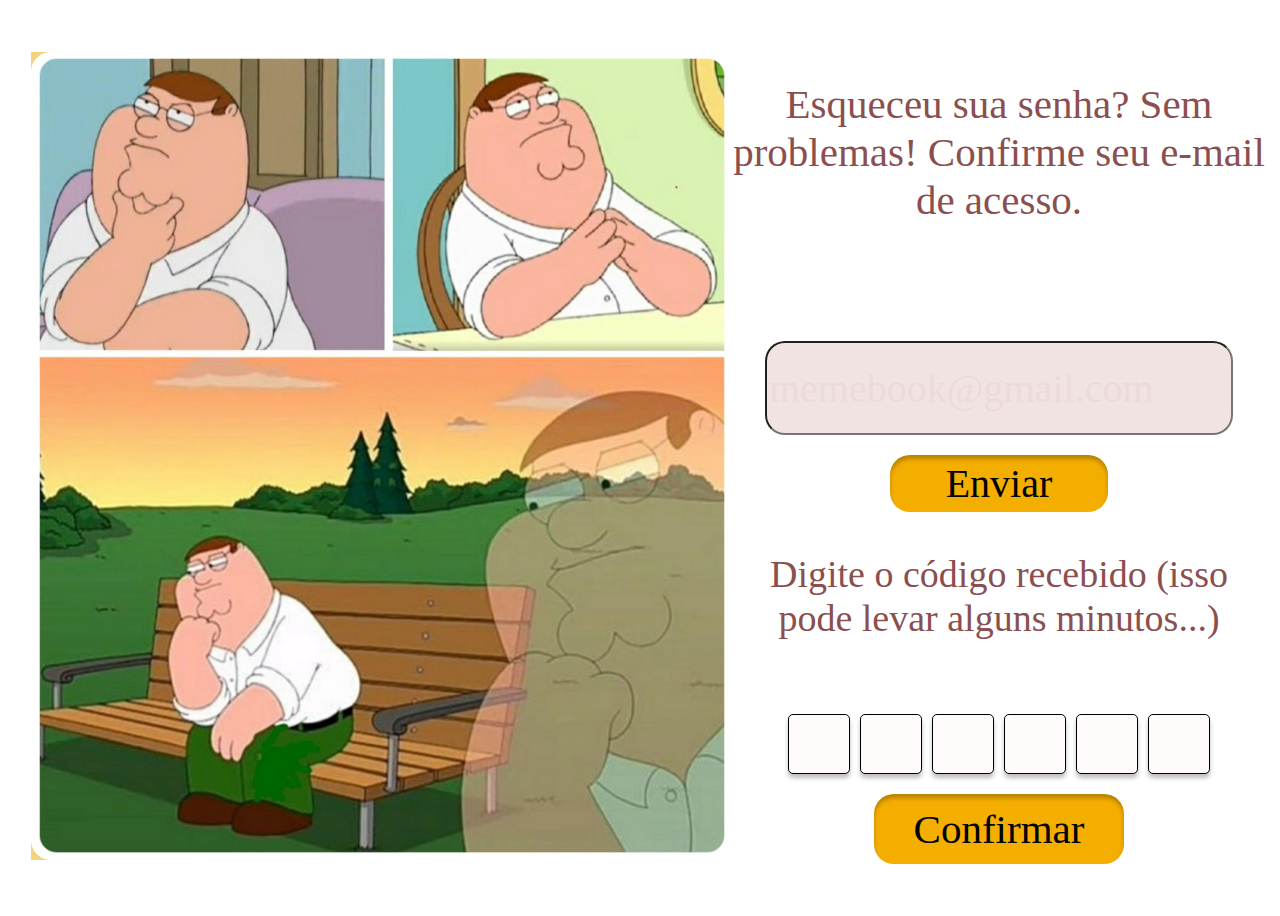
==== index.html @ 7cb9c65c "Merge pull request #7 from nadhiacrist/nadhia" ====
<!DOCTYPE html>
<html lang="pt">
<head>
    <meta charset="UTF-8">
    <meta name="viewport" content="width=device-width, initial-scale=1.0">
    <meta http-equiv="refresh" content="0; url=pages/sendCode.html">
</head>
<body>
</body>
</html>
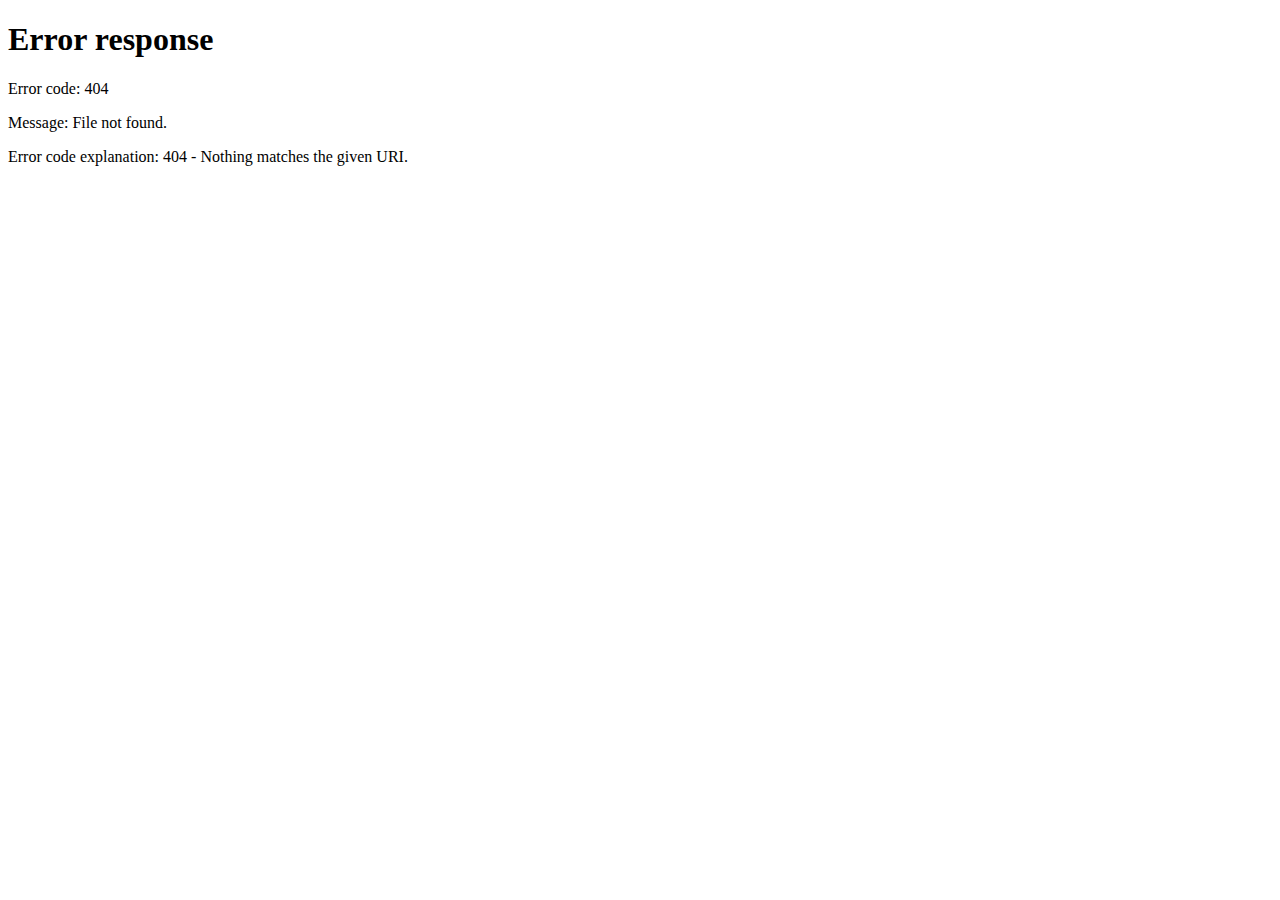
==== commit b79edd35: "Merge pull request #6 from Juliana-Correia/juliana" ====
--- a/index.html
+++ b/index.html
@@ -3,7 +3,7 @@
 <head>
     <meta charset="UTF-8">
     <meta name="viewport" content="width=device-width, initial-scale=1.0">
-    <meta http-equiv="refresh" content="0; url=pages/sendCode.html">
+    <meta http-equiv="refresh" content="0; url=pages/login.html">
 </head>
 <body>
 </body>
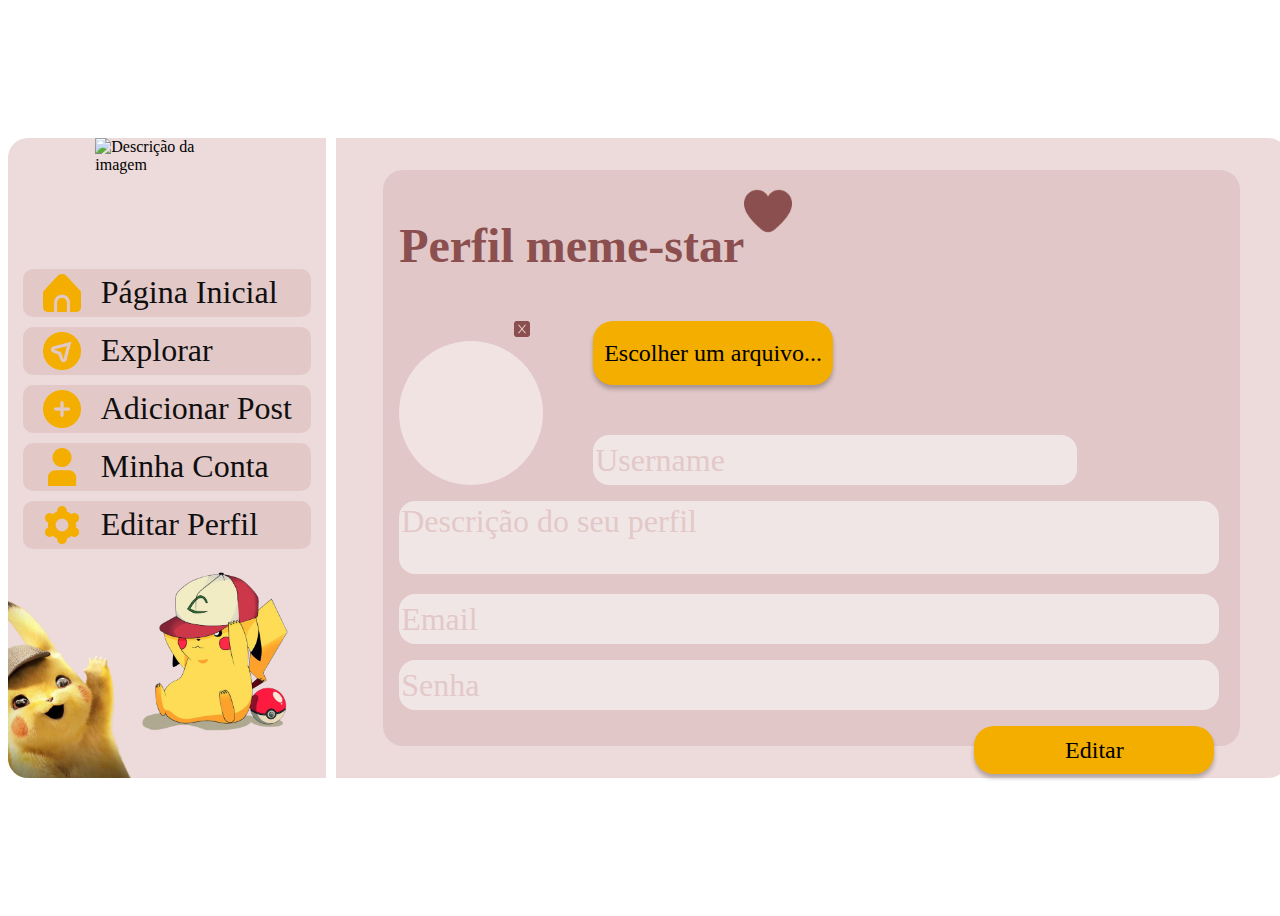
==== commit 1aca04d4: "Merge branch 'gilyssa:main' into main" ====
--- a/index.html
+++ b/index.html
@@ -3,7 +3,7 @@
 <head>
     <meta charset="UTF-8">
     <meta name="viewport" content="width=device-width, initial-scale=1.0">
-    <meta http-equiv="refresh" content="0; url=pages/login.html">
+    <meta http-equiv="refresh" content="0; url=pages/editProfile.html">
 </head>
 <body>
 </body>
